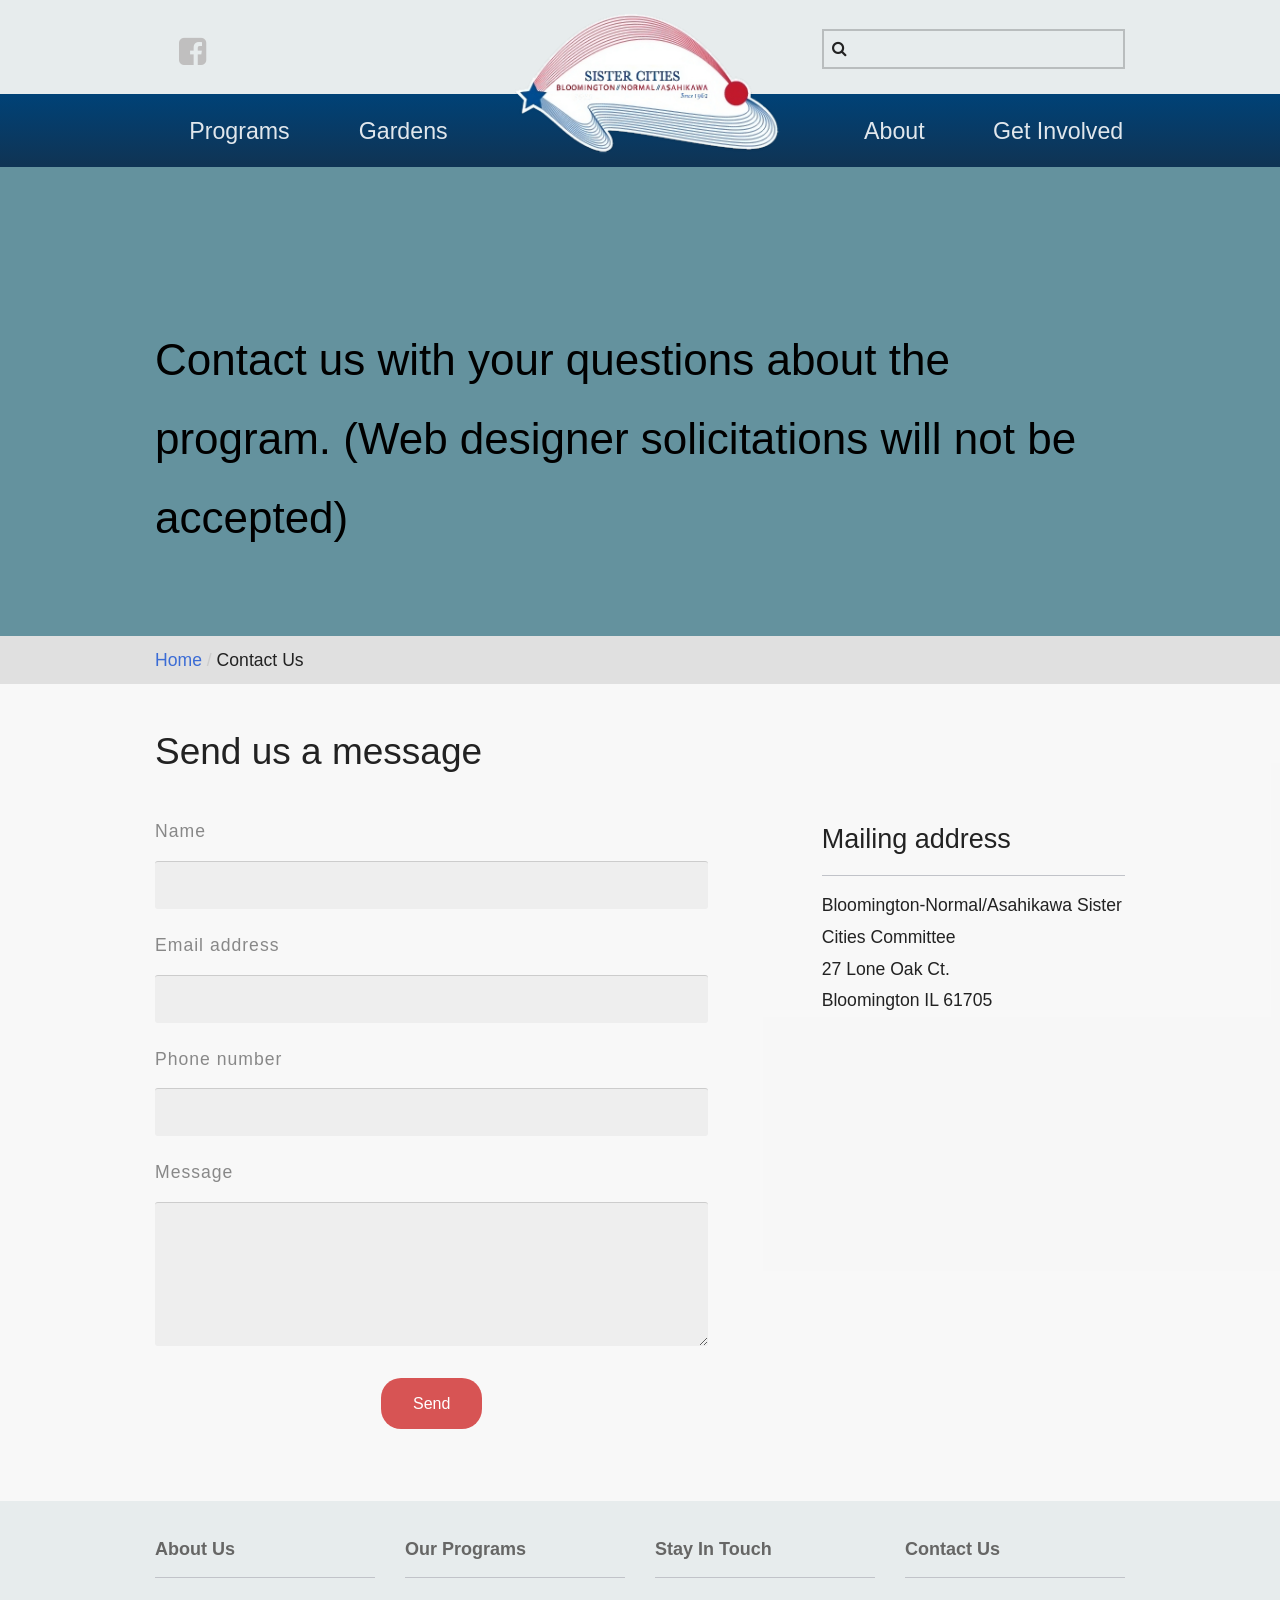
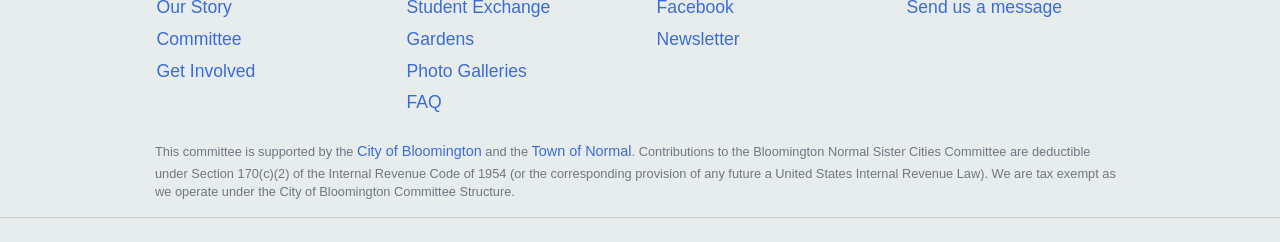
==== contact.html @ bd1c8834 "Add files via upload" ====
<!doctype html>
<html class="no-js" lang="en">
  <head>
    <title>Contact | Bloomington-Normal Sister Cities</title>
    <meta charset="utf-8" />
    <meta name="viewport" content="width=device-width, initial-scale=1.0" />
    <link rel="stylesheet" href="foundation.css" />
    <script src="/js/vendor/modernizr.js"></script>
    <link href="//netdna.bootstrapcdn.com/font-awesome/4.1.0/css/font-awesome.min.css" rel="stylesheet">
    <link href="overrides.css" rel="stylesheet">
    <link href="lightbox.css" rel="stylesheet" />


    <link rel="shortcut icon" type="image/ico" href="/img/favicon.ico"/>

    <!-- HTML5 Shim and Respond.js IE8 support of HTML5 elements and media queries -->
    <!-- WARNING: Respond.js doesn't work if you view the page via file:// -->
    <!--[if lt IE 9]>
      <script src="https://oss.maxcdn.com/libs/html5shiv/3.7.0/html5shiv.js"></script>
      <script src="https://oss.maxcdn.com/libs/respond.js/1.4.2/respond.min.js"></script>
    <![endif]-->
      </head>
  <body>
    <header>
        <section>
            <div class="row">
                <div class="hide-for-small medium-4 columns">
                    <p><a href="http://www.facebook.com/bnsistercities" target="_blank"><i class="fa fa-facebook-square"></i></a></p>
                </div>
                <div class="small-12 medium-4 medium-offset-4 columns">
                    <form id="form1_search" class="search-large" action="/search" method="get">  
                    <input id="form1_q" name="q" type="search" />
                    </form>	    	</div>
            </div>
        </section>
        <a href="homepage.html" class="small-logo"><img src="img/logo-ie.png" alt="Bloomington-Normal Sister Cities Logo, links to homepage."></a>
    
            <nav>
             <a onclick="toggle('nav-collapsed')" class="nav-toggler">Menu</a>
    
            <div class="row" id="nav-collapsed">
            <ul>
                         <li>
                         <div class="small-12 medium-2 columns">	
                        <a href="programs.html">Programs</a>
                        </div>
                        </li>
    
                        <li>
                            <div class="small-12 medium-2 columns">
                            <a href="gardens.html">Gardens</a>
    
                            </div>
                        </li>
    
                
                <li>
                    <div class="hide-for-small medium-4 columns">
                    <a href="homepage.html"><img src="/img/logo-ie.png"/></a>
                    </div>
                </li>
    
                <li>
                    <div class="small-12 medium-2 columns">
                        <a href="about.html">About</a>
                    </div>
                </li>
    
                <li>
                    <div class="small-12 medium-2 columns">
                        <a href="getinvolved.html">Get Involved</a>
                    </div>
                </li>
                </ul>
            </div>
            </nav>
        </header>



<section class="full-width" style="


background: #64929e;
	background-size: cover;-webkit-background-size: cover;-moz-background-size: cover;-o-background-size: cover;

">
	<div class="row">
		
		<div class="small-12 columns">
			<h1 style="color: black">Contact us with your questions about the program.  (Web designer solicitations will not be accepted)</h1>

		</div>
	</div>
</section>
<aside class="bread">
	<div class="row">
		<div class="small-12 columns">
			<p><a href="/">Home</a> <span>/</span> Contact Us</p>
		</div>
	</div>
</aside>

<div class="row">
	<div class="small-12 medium-8 columns">
		<h2>Send us a message</h2>
	</div>
</div>
<div class="row">
	<div class="small-12 medium-7 columns">
			<form id="form2_contact-us" action="/contact/" method="post">
	<label for="form2_name">Name</label>
		<input id="form2_name" name="name" type="text" required="required" />
	<label for="form2_email">Email address</label>
		<input id="form2_email" name="email" type="text" required="required" />
	<label for="form2_phone">Phone number</label>
		<input id="form2_phone" name="phone" type="text" required="required" />
	<label for="form2_message">Message</label>
		<textarea id="form2_message" name="message" cols="30" rows="4" required="required"></textarea>
				
	<p class="text-center"><input id="form2_submit" name="submit" class="button" value="Send" type="submit" /><input type="hidden" name="cms-form" value="Y29udGFjdC11czpwZXJjaF9mb3JtczovdGVtcGxhdGVzL2NvbnRlbnQvY29udGFjdC5odG1sOjE3MDIyMzI4MTk=" /></p>
	
	<p class="text-center"></p>
</form>	</div>
	<div class="small-12 medium-4 medium-offset-1 columns">
		<h3 class="bottom-border">Mailing address</h3>
		<p>Bloomington-Normal/Asahikawa Sister Cities Committee<br>27 Lone Oak Ct.<br>Bloomington IL 61705</p>	</div>
</div>

<footer>

    <div class="row search-small">
      <div class="small-12 columns">
        <form id="form2_search" class="search-large" action="/search" method="get">  
		        <input id="form2_q" name="q" type="search" />
				</form>      </div>
    </div>
    <div class="row">
      	<div class="medium-3 small-6 columns">
            <h5>About Us</h5>
            <ul>
              <li><a href="about.html">Our Story</a></li>
              <li><a href="about.html#committee">Committee</a></li>
              <li><a href="getinvolved.html">Get Involved</a></li>
            </ul> 
          </div>

      	 <div class="medium-3 small-6 columns">
      			<h5>Our Programs</h5>
      			<ul>
              <li><a href="programs.html">Student Exchange</a></li>
              <li><a href="gardens.html">Gardens</a></li>
              <li><a href="galleries.html">Photo Galleries</a></li>
              <li><a href="faq.html">FAQ</a></li>
            </ul>
      		</div>

      		<div class="medium-3 small-6 columns">
           

              <h5>Stay in touch</h5>
              <ul>
              	<li><a href="http://facebook.com/bnsistercities" target="_blank">Facebook</a></li>
              	<li><a href="newsletter.pdf">Newsletter</a></li>
              </ul>
				  </div>
          <div class="medium-3 small-6 columns">
              <h5>Contact Us</h5>
              <ul>
              	<li><a href="contact.html">Send us a message</a></li>
              	
              </ul>
          </div>
      	
      </div>
      <div class="row">
<div class="small-12  columns">
   <small>This committee is supported by the <a href="http://www.cityblm.org/">City of Bloomington</a> and the <a href="https://www.normal.org/">Town of Normal</a>. </small>
   <small>Contributions to the Bloomington Normal Sister Cities Committee are deductible under Section
170(c)(2) of the Internal Revenue Code of 1954 (or the corresponding provision of any future a United States Internal Revenue Law). We are tax exempt as we operate under the City of Bloomington Committee Structure.</small>
</div>
</div>

  
<section>    		
    <div class="row">
    
    </div>
    </section>
  
</footer>
 
   <script src="/js/vendor/jquery-1.11.0.min.js"></script>
  <script src="/js/vendor/lightbox.js"></script>
<script type="text/javascript">
    function toggle(id) {
       var e = document.getElementById(id);
       if(e.style.display == 'block')
          e.style.display = 'none';
       else
          e.style.display = 'block';
    }

</script>
    <script type="text/javascript">
      $(function() {
  $('a[href*=#]:not([href=#])').click(function() {
    if (location.pathname.replace(/^\//,'') == this.pathname.replace(/^\//,'') && location.hostname == this.hostname) {
      var target = $(this.hash);
      target = target.length ? target : $('[name=' + this.hash.slice(1) +']');
      if (target.length) {
        $('html,body').animate({
          scrollTop: target.offset().top
        }, 1000);
        return false;
      }
    }
  });
});
    </script>

    <script>
      $(document).foundation();
    </script>

     </body>
</html>
---- overrides.css ----
/* Fonts */
@font-face {
    font-family: 'Bree Serif';
    font-style: normal;
    font-weight: 400;
    src: local('Bree Serif'), local('BreeSerif-Regular'), url(http://themes.googleusercontent.com/static/fonts/breeserif/v3/LQ7WLTaITDg4OSRuOZCps73hpw3pgy2gAi-Ip7WPMi0.woff) format('woff');
  }
  @font-face {
    font-family: 'Source Sans Pro';
    font-style: normal;
    font-weight: 300;
    src: local('Source Sans Pro Light'), local('SourceSansPro-Light'), url(http://themes.googleusercontent.com/static/fonts/sourcesanspro/v7/toadOcfmlt9b38dHJxOBGMVNtom4QlEDNJaqqqzqdSs.woff) format('woff');
  }
  @font-face {
    font-family: 'Source Sans Pro';
    font-style: normal;
    font-weight: 400;
    src: local('Source Sans Pro'), local('SourceSansPro-Regular'), url(http://themes.googleusercontent.com/static/fonts/sourcesanspro/v7/ODelI1aHBYDBqgeIAH2zlNHq-FFgoDNV3GTKpHwuvtI.woff) format('woff');
  }
  @font-face {
    font-family: 'Source Sans Pro';
    font-style: normal;
    font-weight: 600;
    src: local('Source Sans Pro Semibold'), local('SourceSansPro-Semibold'), url(http://themes.googleusercontent.com/static/fonts/sourcesanspro/v7/toadOcfmlt9b38dHJxOBGCmgpmuQqK2I-L2S9cF65Ek.woff) format('woff');
  }
  @font-face {
    font-family: 'Source Sans Pro';
    font-style: normal;
    font-weight: 700;
    src: local('Source Sans Pro Bold'), local('SourceSansPro-Bold'), url(http://themes.googleusercontent.com/static/fonts/sourcesanspro/v7/toadOcfmlt9b38dHJxOBGIqjGYJUyOXcBwUQbRaNH6c.woff) format('woff');
  }
  @font-face {
    font-family: 'Source Sans Pro';
    font-style: italic;
    font-weight: 300;
    src: local('Source Sans Pro Light Italic'), local('SourceSansPro-LightIt'), url(http://themes.googleusercontent.com/static/fonts/sourcesanspro/v7/fpTVHK8qsXbIeTHTrnQH6H7XMO6S-yJpg1torQFmnv33rGVtsTkPsbDajuO5ueQw.woff) format('woff');
  }
  /* Globals */
  html, body {
      background: rgb(240, 240, 240);
      background: rgba(240, 240, 240, 0.29);
  }
  h1, h2, h3, h4, h5, h6, p, a, li, small {
      font-family: 'Source Sans Pro', sans-serif;
      line-height: 1.8;
  }
  h1, h2, h3, h4, h5, h6 {
      margin-bottom: .88rem;
  }
  p, a, li, small {
      font-weight: 300;
      font-size: 1.1rem;
  }
  a {
      color: #3B6CD5;
      text-decoration: none;
      transition: all 0.1s linear;
  }
  a:hover {
      color: #325dba;
      border-bottom:1px solid #C1C3C9;
  }
  .text-reset {
      font-size: inherit;
  }
  .button {
      background-color: rgba(201, 8, 8, 0.68);
      border-radius: 20px;
      background-image: url(/img/btn-lines.png);
      transition: all 0.2s ease-in-out;
      text-transform: capitalize;
  }
  .button:hover {
      background: rgb(201, 8, 8);
      background: rgba(201, 8, 8, 0.88);
  }
  nav ul, .sections-page, footer li, .list-none {
      list-style-type: none;
  }
  .list-none {
      margin-left: 0;
  }
  /* Header & Navigation */
  header, footer {
      background: #e7eced;
  }
  header section:nth-child(1) {
      margin: 0 auto;
  }
  header section:nth-child(1) > .row:nth-child(1) {
      padding-top:1.5rem;
  }
  
  header section:nth-child(1) .medium-4 p a i {
      font-size: 2rem;
      padding-top: .75rem;
      color: rgb(192, 191, 191);
      transition:0.2s all ease-in-out;
  }
  header section:nth-child(1) p a:hover, .button:hover, .homepage-box, footer h5:nth-child(5) {
      border-bottom: none;
  }
  header section:nth-child(1) .medium-4 p a:hover i{
      color:#3b5998;
      font-weight: 300;
  }
  header section:nth-child(1) p i:nth-child(-1n+3) {
      margin-left:1.5rem;
  }
  /* Search form */
  form.search-large {
      margin: -.75rem 0 1rem;
  }
  form.search-large:before {
      font-family: 'FontAwesome';
      content: '\f002';
      top: 28px;
      position: relative;
      right: -10px;
  }
  /*header form input, form.search-large input, form.search-large input:focus {
      border: 1px solid #ccc !important;
  }*/
  form.search-large input {
      box-shadow: none;
      text-indent: 30px;
      width: 100%;
      display: block;
      height: 2.5rem;
      background-color: transparent !important;
      transition: all 0.2s ease-in-out !important;
      border: 2px solid rgba(0,0,0,0.2);
  }
  form.search-large input:focus {
      outline: 0;
      border: 2px solid rgba(0, 0, 0, 0.35);
      background-color: #fff !important;
  }
  .prefix-margin {
      margin-top: 0.75rem;
  }
  /* Header */
  nav {
      background-color: #004277;
      background-image: -webkit-gradient(linear, 0% 0%, 0% 100%, from(#004277), to(#0f3455));
      background-image: -webkit-linear-gradient(top, #004277, #0f3455); 
      background-image: -moz-linear-gradient(top, #004277, #0f3455);
      background-image: -ms-linear-gradient(top, #004277, #0f3455);
      background-image: -o-linear-gradient(top, #004277, #0f3455);
      text-align: center;
      padding: 1.5rem 0 .9rem 0;
      border-bottom: .19rem solid #0f3455;
  }
  nav ul {
      display: block;
  }
  nav a {
      color: rgb(255, 255, 255);
      color: rgba(255, 255, 255, 0.88);
      font: 1.45rem 'Source Sans Pro', sans-serif;
      text-decoration: none;
  }
  nav a:hover {
      color:#f8f8f8;
      text-shadow: 2px 2px 2px #0f3455;
      border:none;
  }
  nav a img:first-child {
      margin-top: -40.5%;
      width: 100%;
      margin-bottom: -8%;
  }
  .small-logo {
      display: none;
  }
  a.nav-toggler {
      display: none;
  }
  .search-small {
      display: none;
  }
  .gallery-image {
      border: 5px solid #eee;
      border-radius: 2px;
      box-shadow: 1px 1px 1px rgba(0,0,0,.2);
  }
  @media all and (max-width: 923px) {
      nav a {
          font-size: 1.25rem;
      }
      .search-small {
          display: none;
      }
      .small-logo {
          display: none;
      }
      a.nav-toggler {
          display: none;
      }
  }
  @media all and (max-width: 821px) {
      nav a {
          font-size: 1.1rem;
      }
      .search-small {
          display: none;
      }
      .small-logo {
          display: none;
      }
      a.nav-toggler {
          display: none;
      }
  }
  @media all and (max-width: 640px) {
      .small-logo {
          display: none;
      }
      .small-logo img {
          width: 50%;
          margin: -3rem 0 -7rem 25%;
          
      }
      a.nav-toggler {
          display: block;
      }
      #nav-collapsed {
          display: none;
          margin-top: 1rem;
  padding-top: 2rem;
  padding-bottom: 1rem;
  margin-bottom: -1rem;
  background: rgba(16, 19, 32, 0.478431);
  }
          
      nav {
          margin-top: 0;
  
      }
      .search-small {
          display: block;
      }
      body {
          padding-top: 0;
      }
      nav a img:first-child {
          margin-top:-50%;
          width: 80%;
      }
      nav a {
          font-size:1.25rem;
      }
      .padded-border {
          padding-left: 0;
          border-left: 0;
      }
      .sections-page {
          display: none;
      }
      header section:nth-child(1) > .row:nth-child(1) {
      display: none;
      }
  
  }
  @media all and (max-width: 447px) {
      nav a {
          font-size:1.1rem;
      }
      .nav-toggler {
          color:#fff;float:right;margin-right: 1rem;margin-top: -1rem;
          display: block;
      }
      #nav-collapsed {
          display: none;
          margin-top: 1rem;
  padding-top: 2rem;
  padding-bottom: 1rem;
  margin-bottom: -1rem;
  background: rgba(16, 19, 32, 0.478431);
  }
      .search-small {
          display: block;
  
      }
      .small-logo {
          display: block;
      }
      .small-logo img {
          width: 50%;
          margin: -3rem 0 -7rem 25%;
          
      }
  }
  .margin {
      margin-top: 2rem;
  }
  .padded-border {
      border-left: 1px solid #eee;
      padding-left: 3rem;
  }
  .sections-page {
      margin-left: 0;
      margin-top: 5.5rem;
  }
  .sections-page li {
      border-bottom: 1px solid rgba(212, 212, 202, 0.66);
      line-height: 3rem;
      height: 3rem;
  }
  .sections-page li:nth-child(2), 
  .sections-page li:nth-child(3), 
  .sections-page li:nth-child(4), 
  .sections-page li:nth-child(6), 
  .sections-page li:nth-child(7), 
  .sections-page li:last-child   {
      margin-left: 1rem;
  }
  
  .sections-page li:hover:after, a.after-arrow:after {
      font-family: 'FontAwesome';
      padding-left: .5rem;
  }
  .sections-page li:hover:after {
      content: "\f105";
  }
  a.after-arrow:after {
      content: "\f0da";
  }
  a.after-arrow:after {
      color: #004277;
  }
  .full-width div.container {
      padding: 1rem;
      height: 36rem;
      background-color: rgba(255, 255, 255, 0.2);
  
  }
  .full-width {
      height: auto;
  }
  .full-width h1 {
      padding-top: 150px;
      padding-bottom: 4rem;
  }
  
  .full-width p {
      color: #e7eced;
  }
  
  .cta h1, .cta p {
      text-shadow: 1px 4px 4px rgba(0, 0, 0, 0.59);
      padding-bottom: 1.5rem;
      color: #fff !important;
      font-weight: 600;
  }
  .cta p {
      font-size: 1.75rem;
      text-shadow: none !important;
      margin-top: -1.75rem;
      font-weight: 500 !important;
  }
  .full-width a:not(.button) {
      border-bottom: 1px solid #e7eced;
  }
  .full-width a:not(.button):hover {
      color: #fff;
  }
  aside.bread {
      background: #E0E0E0;
      height: 3rem;
  }
  aside.bread p {
      line-height: 3rem;
  }
  aside.bread p em {
      font-style: normal;
  }
  aside.bread p span, #about p, #about h3 {
      color: #ccc;
  }
  .callout-homepage {
      background: rgb(246,246,246);
      margin-top: -3rem;
      border-width: 1px 1px 0 1px;
      border-color: #E6E0E0;
      border-style: solid;
      box-shadow: 1px -3px 2px 0px rgba(228, 215, 215, 0);
      margin-bottom: -0.5rem;
  }
  .callout-homepage h2 {
      margin-bottom: .5rem;
  }
  .callout-homepage-entry {
      padding: 0 4rem 1rem 4rem;
      text-align: justify;
      border-color: #E6E0E0;
      border-style: solid;
      border-width: 0 1px 1px 1px;
      box-shadow:-1px 1px 1px 0 rgba(202, 197, 197, 0.16);
  }
  .homepage-box, .homepage-box-sub {
      border: 1px solid #E6E0E0;
  }
  .homepage-box {
      height: 12rem;
  }
  .homepage-box-sub {
      height: 4rem;
  }
  .homepage-box-sub p {
      line-height: 4rem;
  }
  .homepage-box:hover   {
      background: #c02020;
  }
  .homepage-box:hover i, .homepage-box:hover a {
      color: #fff;
  }
  .homepage-box i {
      font-size:6rem;line-height:12rem;
  }
  /* Photos */
  .photo-borders {
      border: 12px solid #fff;
      box-shadow: 1px 2px 5px #D3C8C8;
      margin-bottom: 1.5rem;
  }
  figcaption.pullquote, aside.bread p em {
      color: #666;
  }
  figcaption i {
      padding: .5rem;
  }
  .bottom-border {
      border-bottom: 1px solid #C1C3C9;
      padding-bottom: .75rem;
  }
  /* FAQ */
  
  .faq-question {
      font-weight: 600;
  }
  .question-group p {
      margin-bottom: 0.5rem;
  }
  .answer {
      display: none;
      visibility: visible;
  }
  /* Contact Form */
  #form2_contact-us label {
      color: #888;
      cursor: pointer;
      display: inline-block;
      text-align: left;
      font-size: 1.1rem;
      letter-spacing: 1px;
      font-weight: 300;
  
      margin: 0.75rem 0;
  }
  #form2_contact-us input[type="text"], #form2_contact-us textarea {
      border-radius: 3px;
      font-size: 1.125rem;
      border: transparent;
      display: block;
      width: 100%;
      margin-top: .5rem;
      box-shadow: none;
      background: #eee;
      text-indent: 14px;
  }
  #form2_contact-us input[type="text"] {
      height: 3rem;
  }
  #form2_contact-us textarea {
      height: 9rem;
      margin-bottom: 2rem;
      padding-top: 0.75rem;
  }
  /* Page Headers */
  .subDirectory {
      margin-top: -5rem;
  }
  
  .subDesc {
      margin-top: 1.5rem;
      font-size: 1.35rem;
  }
  
   #about {
       background: rgb(0, 0, 0);
      background: rgba(0, 0, 0, 0.62);
      margin: 6rem 0 3rem 0;
      
  }
  #about h3, #about p {
      margin-top:1rem;
  }
  
  aside.related {
      background-color: rgb(0, 0, 0);
      background-color:rgba(0, 0, 0, 0.04);
      padding: .75rem;
  
  }
  aside.related .medium-4, footer section, #form2_contact-us input[type="text"], #form2_contact-us textarea  { 
      border-top: 1px solid #ccc;
  }
  
  h2 {
      padding: .75rem 0 .75rem 0;
  }
  p.buffer {
      margin-top:.75rem;
      font-size: 0.95rem;
  }
  
  /* Footer */
  footer {
      margin-top: 2rem;
  }
  
  footer small a {
      font-size: .9rem;
  }
  footer section {
      margin-top: 1rem;
      padding: 0.5rem 0 1rem 0;
  }
  
  footer h5 {
      color:#666665;
      text-transform: capitalize;
      border-bottom: 1px solid #C1C3C9;
      padding-bottom: .75rem;
      margin-top: 2rem;
      font-weight: 600;
  }
  
  footer h5:nth-child(5) {
      padding-bottom: 0;
      margin-top: 0;
  }
  footer li {
      color: #666665;
      margin-left: -1rem;
  }
  
  footer i {
      color: rgb(192, 191, 191);
  }
  
  footer .medium-3:nth-child(3) i:nth-child(-n+3) {
      font-size: 150%;
      margin-right: 1rem;
  }
  footer .medium-3:nth-child(3) i:nth-child(-n+3), footer form {
      padding-top:.5rem;
  }
  p.address {
      font-size: 100%;
  }
  footer small {
      font-size: 80%;
      line-height: 1.4;
      color: #727783;
  }
  .reports-masthead {
      background: #333;
      padding: .5rem .25rem;
  }
  .reports-masthead h4 {
      color: #fff;
  }
  .reports-row {
      border: 1px solid #ccc;
      border-top: none;
  }
  .reports-row p {
      padding: 1rem 0 0 0;
  }
  
  .report-img {
      width: 30%;
  }
  /* Buttons */
  a.small {
      border-style: solid;
      border-color: #660515;
      border-radius: 5px;
      border-width: 1px 1px 3px !important;
      text-shadow: 1px 1px rgb(129, 21, 21);
      background: #9B1228;
  }
  a.small i {
      transition: all 0.4s linear;
  } 
  a.small:hover {
      background-color:#9B1239;
  } 
  @media screen and (max-width: 550px) {
      .full-width .container {
          height: auto;
      }
      .full-width h1 {
          padding: 2rem 0 1rem 0;
      }
      .callout-homepage-entry {
          padding: 0 1.5rem;
      }
  }
  @media print {
      * {
          color: #000;
          line-height: 1.5;
          font-size: 12px;
          border: 0;
      }
      header, footer, .full-width, .bread, .margin, .sections-page {
          display: none;
      }
  }
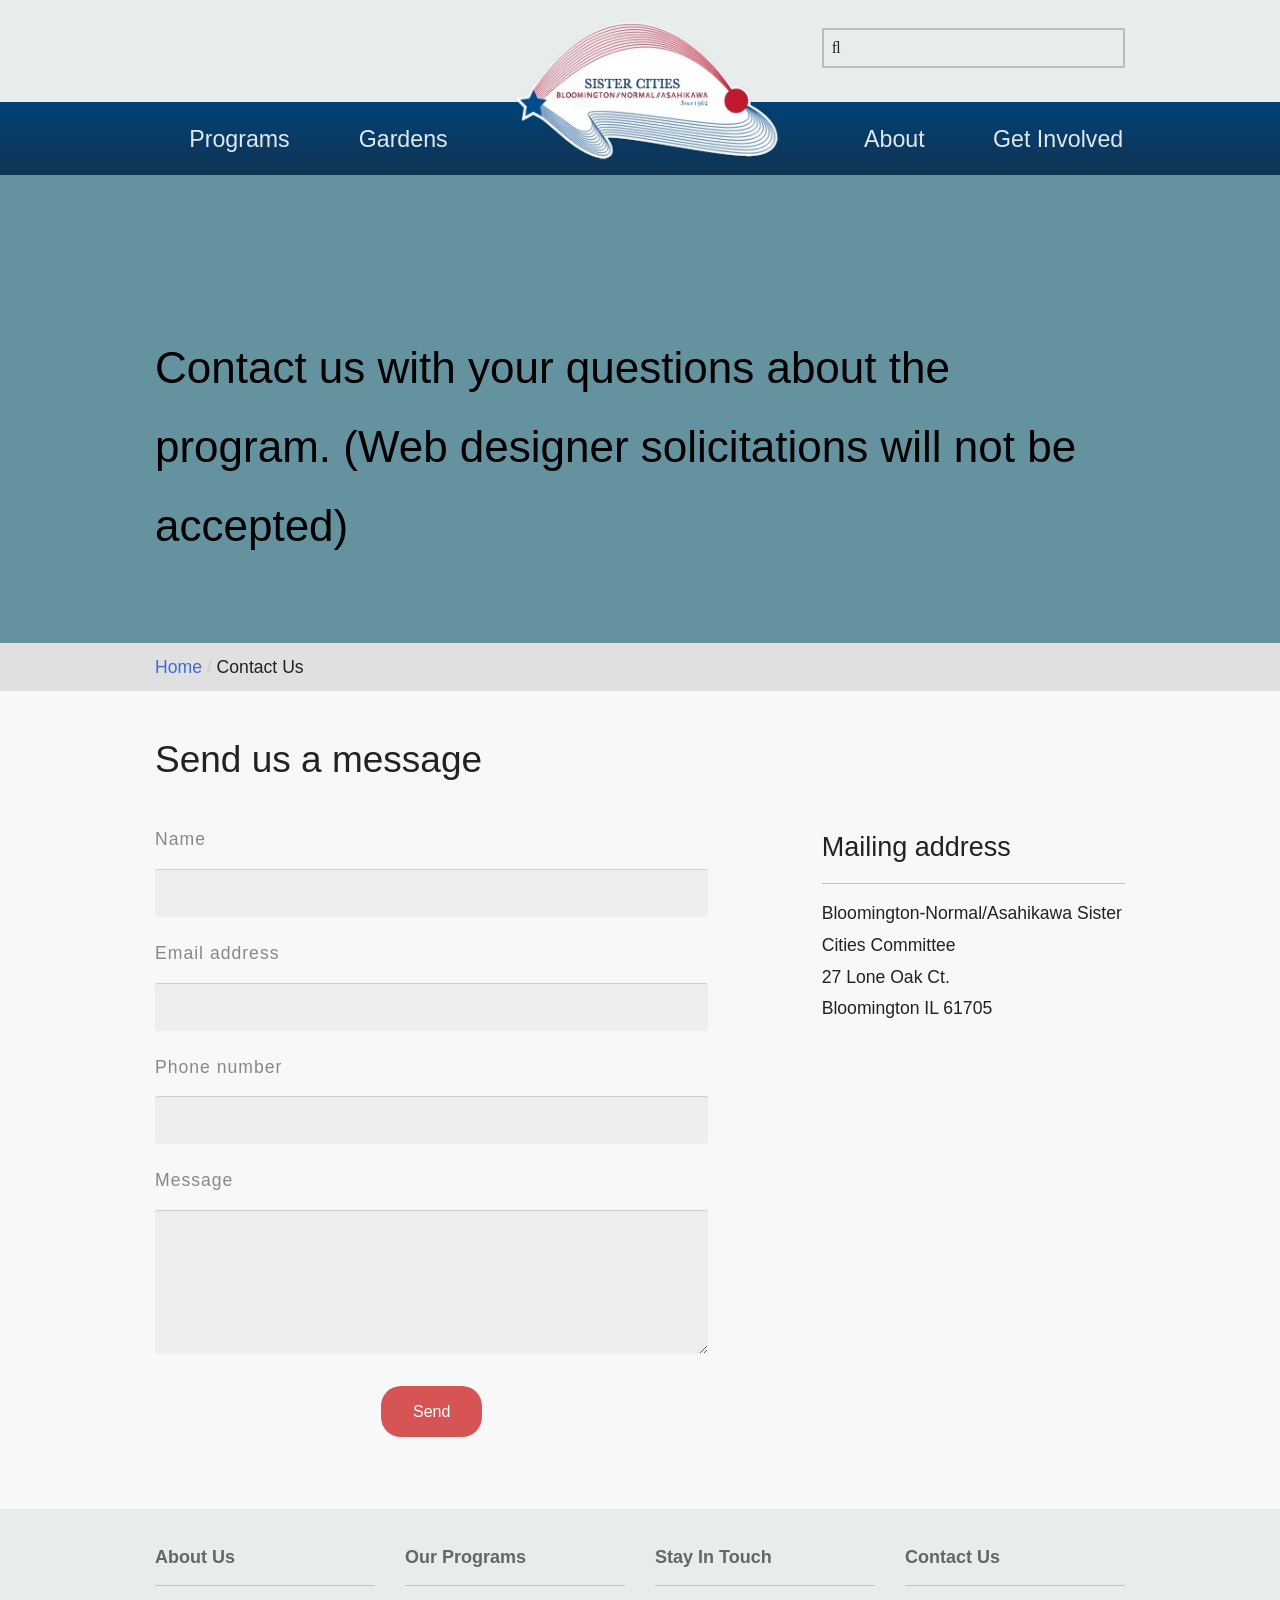
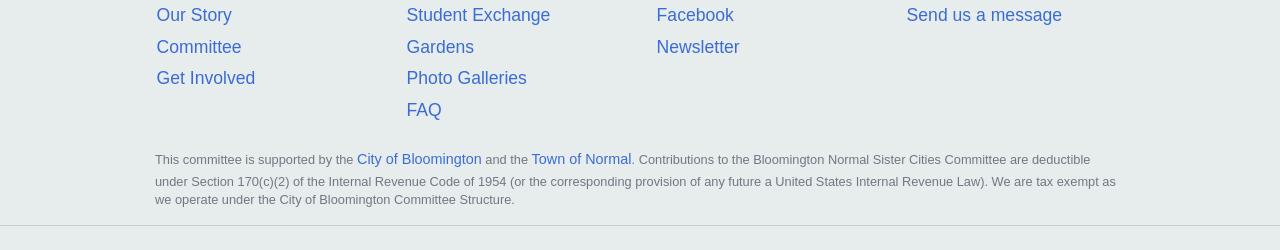
==== commit 3fb7bf28: "Add files via upload" ====
--- a/contact.html
+++ b/contact.html
@@ -6,8 +6,8 @@
     <meta charset="utf-8" />
     <meta name="viewport" content="width=device-width, initial-scale=1.0" />
     <link rel="stylesheet" href="foundation.css" />
-    <script src="/js/vendor/modernizr.js"></script>
-    <link href="//netdna.bootstrapcdn.com/font-awesome/4.1.0/css/font-awesome.min.css" rel="stylesheet">
+    <script src="js/vendor/modernizr.js"></script>
+    <link href="netdna.bootstrapcdn.com/font-awesome/4.1.0/css/font-awesome.min.css" rel="stylesheet">
     <link href="overrides.css" rel="stylesheet">
     <link href="lightbox.css" rel="stylesheet" />
 
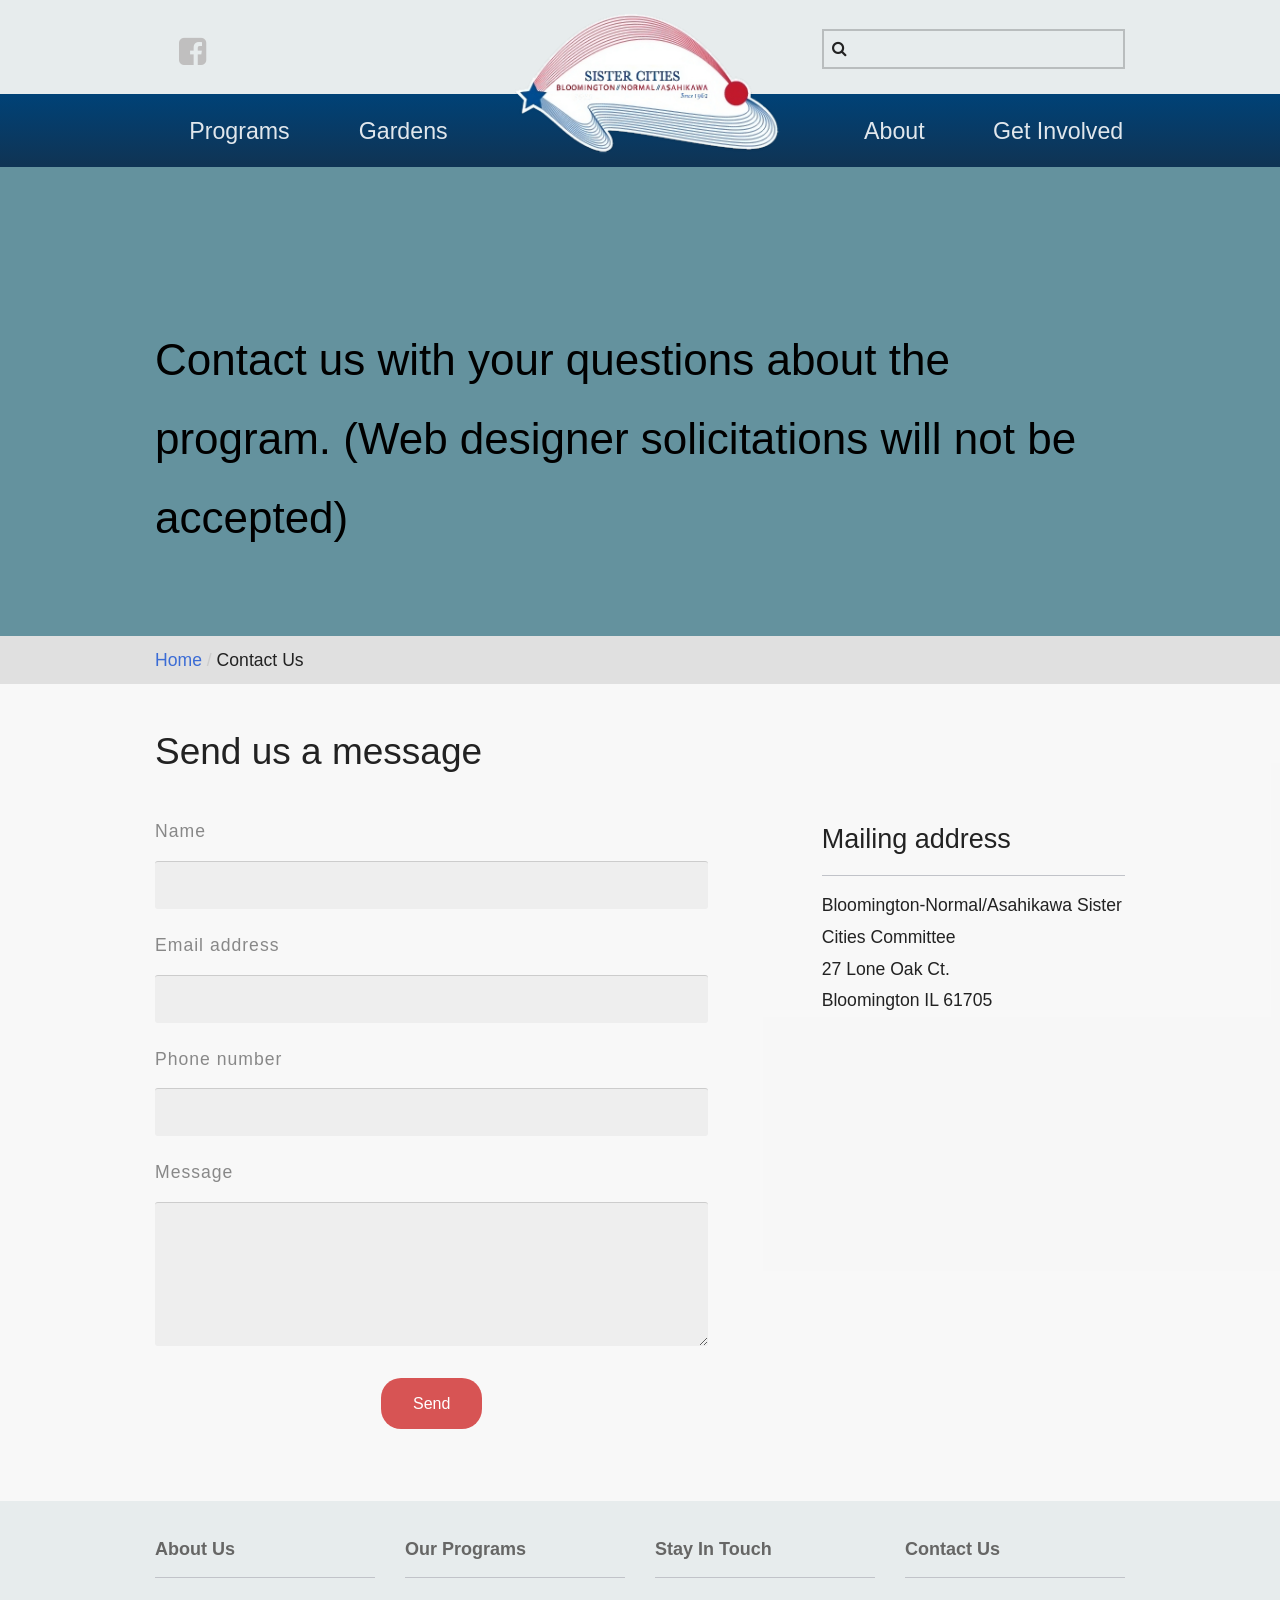
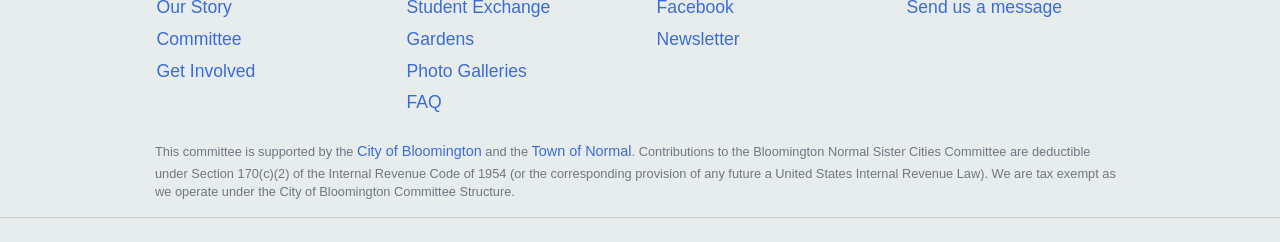
==== commit 654e5504: "Add files via upload" ====
--- a/contact.html
+++ b/contact.html
@@ -8,6 +8,7 @@
     <link rel="stylesheet" href="foundation.css" />
     <script src="js/vendor/modernizr.js"></script>
     <link href="netdna.bootstrapcdn.com/font-awesome/4.1.0/css/font-awesome.min.css" rel="stylesheet">
+    <link rel="stylesheet" href="https://maxcdn.bootstrapcdn.com/font-awesome/4.7.0/css/font-awesome.min.css">
     <link href="overrides.css" rel="stylesheet">
     <link href="lightbox.css" rel="stylesheet" />
 
@@ -57,7 +58,7 @@
                 
                 <li>
                     <div class="hide-for-small medium-4 columns">
-                    <a href="homepage.html"><img src="/img/logo-ie.png"/></a>
+                    <a href="homepage.html"><img src="img/logo-ie.png"/></a>
                     </div>
                 </li>
     
--- a/overrides.css
+++ b/overrides.css
@@ -3,37 +3,37 @@
     font-family: 'Bree Serif';
     font-style: normal;
     font-weight: 400;
-    src: local('Bree Serif'), local('BreeSerif-Regular'), url(http://themes.googleusercontent.com/static/fonts/breeserif/v3/LQ7WLTaITDg4OSRuOZCps73hpw3pgy2gAi-Ip7WPMi0.woff) format('woff');
+    src: local('Bree Serif'), local('BreeSerif-Regular'), url(https://themes.googleusercontent.com/static/fonts/breeserif/v3/LQ7WLTaITDg4OSRuOZCps73hpw3pgy2gAi-Ip7WPMi0.woff) format('woff');
   }
   @font-face {
     font-family: 'Source Sans Pro';
     font-style: normal;
     font-weight: 300;
-    src: local('Source Sans Pro Light'), local('SourceSansPro-Light'), url(http://themes.googleusercontent.com/static/fonts/sourcesanspro/v7/toadOcfmlt9b38dHJxOBGMVNtom4QlEDNJaqqqzqdSs.woff) format('woff');
+    src: local('Source Sans Pro Light'), local('SourceSansPro-Light'), url(https://themes.googleusercontent.com/static/fonts/sourcesanspro/v7/toadOcfmlt9b38dHJxOBGMVNtom4QlEDNJaqqqzqdSs.woff) format('woff');
   }
   @font-face {
     font-family: 'Source Sans Pro';
     font-style: normal;
     font-weight: 400;
-    src: local('Source Sans Pro'), local('SourceSansPro-Regular'), url(http://themes.googleusercontent.com/static/fonts/sourcesanspro/v7/ODelI1aHBYDBqgeIAH2zlNHq-FFgoDNV3GTKpHwuvtI.woff) format('woff');
+    src: local('Source Sans Pro'), local('SourceSansPro-Regular'), url(https://themes.googleusercontent.com/static/fonts/sourcesanspro/v7/ODelI1aHBYDBqgeIAH2zlNHq-FFgoDNV3GTKpHwuvtI.woff) format('woff');
   }
   @font-face {
     font-family: 'Source Sans Pro';
     font-style: normal;
     font-weight: 600;
-    src: local('Source Sans Pro Semibold'), local('SourceSansPro-Semibold'), url(http://themes.googleusercontent.com/static/fonts/sourcesanspro/v7/toadOcfmlt9b38dHJxOBGCmgpmuQqK2I-L2S9cF65Ek.woff) format('woff');
+    src: local('Source Sans Pro Semibold'), local('SourceSansPro-Semibold'), url(https://themes.googleusercontent.com/static/fonts/sourcesanspro/v7/toadOcfmlt9b38dHJxOBGCmgpmuQqK2I-L2S9cF65Ek.woff) format('woff');
   }
   @font-face {
     font-family: 'Source Sans Pro';
     font-style: normal;
     font-weight: 700;
-    src: local('Source Sans Pro Bold'), local('SourceSansPro-Bold'), url(http://themes.googleusercontent.com/static/fonts/sourcesanspro/v7/toadOcfmlt9b38dHJxOBGIqjGYJUyOXcBwUQbRaNH6c.woff) format('woff');
+    src: local('Source Sans Pro Bold'), local('SourceSansPro-Bold'), url(https://themes.googleusercontent.com/static/fonts/sourcesanspro/v7/toadOcfmlt9b38dHJxOBGIqjGYJUyOXcBwUQbRaNH6c.woff) format('woff');
   }
   @font-face {
     font-family: 'Source Sans Pro';
     font-style: italic;
     font-weight: 300;
-    src: local('Source Sans Pro Light Italic'), local('SourceSansPro-LightIt'), url(http://themes.googleusercontent.com/static/fonts/sourcesanspro/v7/fpTVHK8qsXbIeTHTrnQH6H7XMO6S-yJpg1torQFmnv33rGVtsTkPsbDajuO5ueQw.woff) format('woff');
+    src: local('Source Sans Pro Light Italic'), local('SourceSansPro-LightIt'), url(https://themes.googleusercontent.com/static/fonts/sourcesanspro/v7/fpTVHK8qsXbIeTHTrnQH6H7XMO6S-yJpg1torQFmnv33rGVtsTkPsbDajuO5ueQw.woff) format('woff');
   }
   /* Globals */
   html, body {
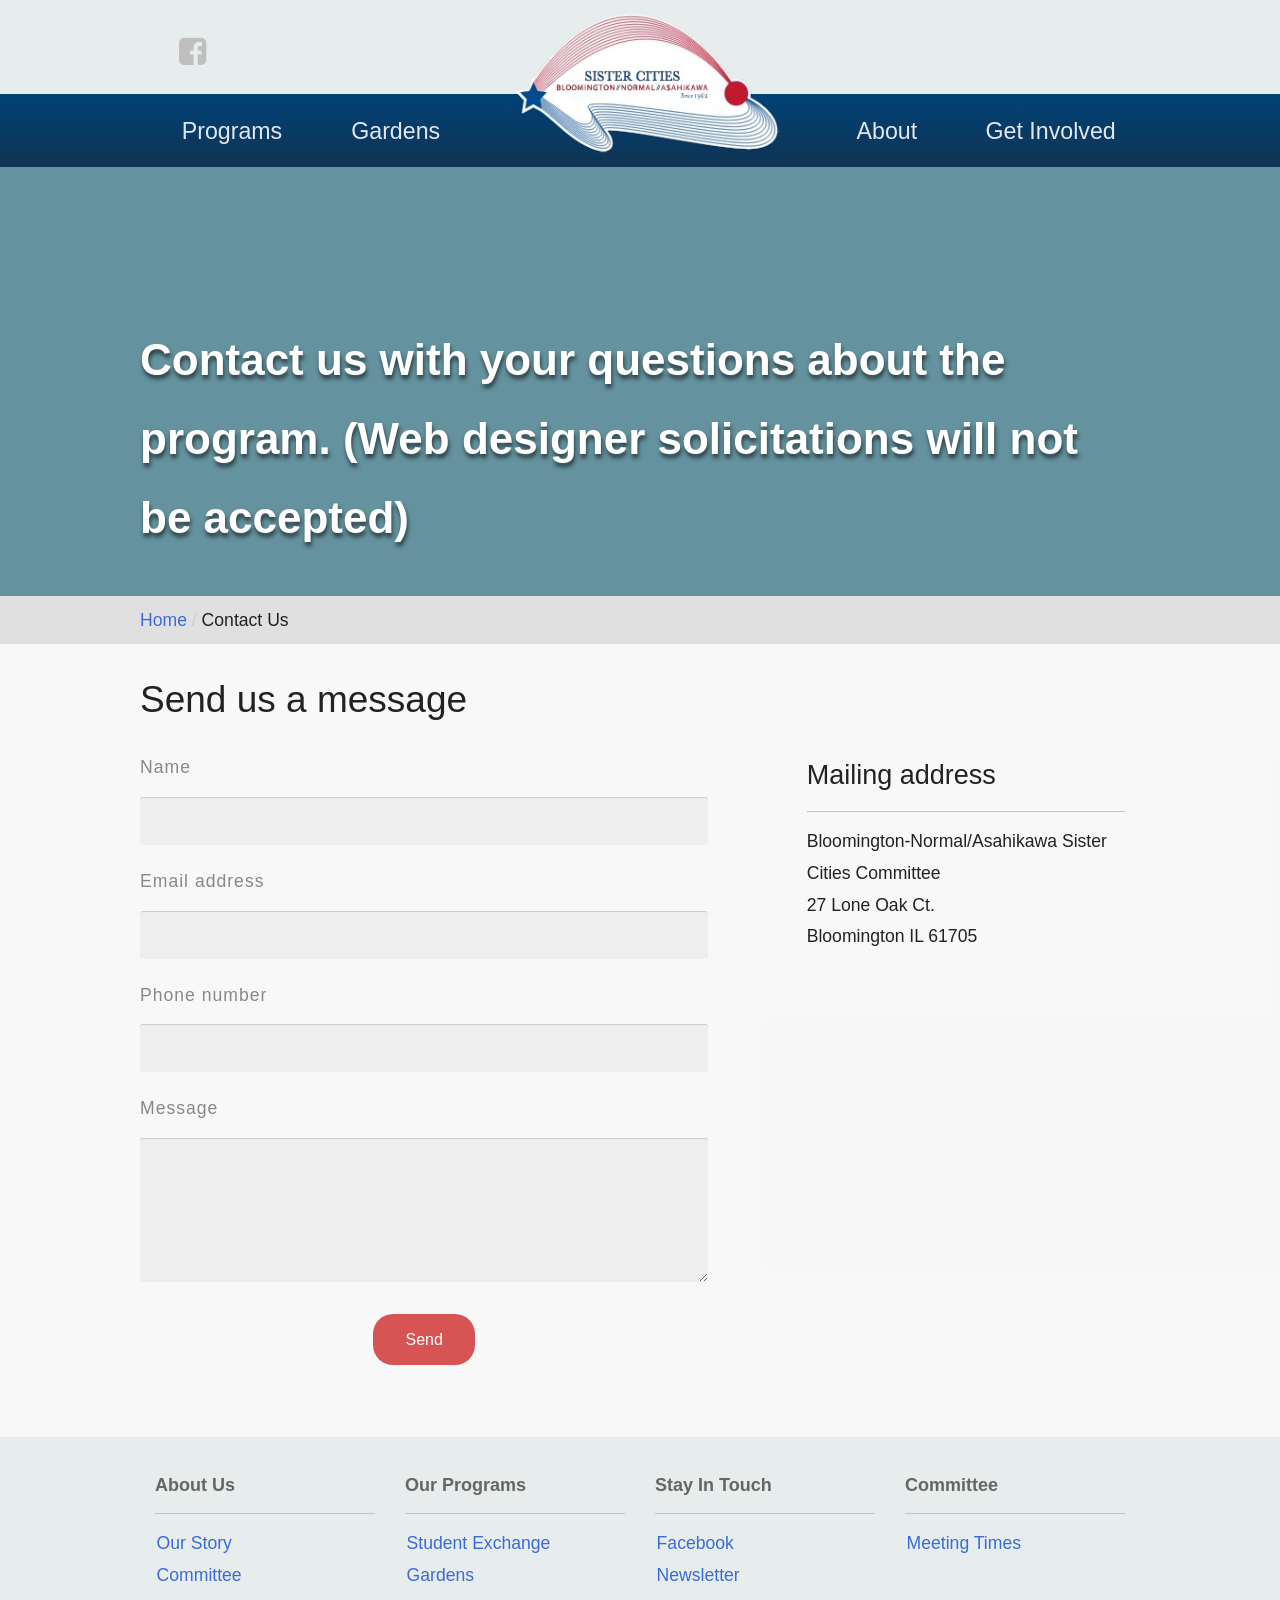
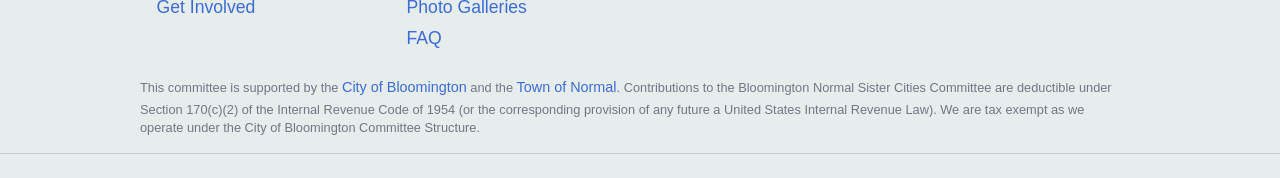
==== commit 34883f50: "Add files via upload" ====
--- a/contact.html
+++ b/contact.html
@@ -29,10 +29,6 @@
                 <div class="hide-for-small medium-4 columns">
                     <p><a href="http://www.facebook.com/bnsistercities" target="_blank"><i class="fa fa-facebook-square"></i></a></p>
                 </div>
-                <div class="small-12 medium-4 medium-offset-4 columns">
-                    <form id="form1_search" class="search-large" action="/search" method="get">  
-                    <input id="form1_q" name="q" type="search" />
-                    </form>	    	</div>
             </div>
         </section>
         <a href="homepage.html" class="small-logo"><img src="img/logo-ie.png" alt="Bloomington-Normal Sister Cities Logo, links to homepage."></a>
@@ -80,7 +76,7 @@
 
 
 
-<section class="full-width" style="
+<section class="full-width cta" style="
 
 
 background: #64929e;
@@ -98,7 +94,7 @@
 <aside class="bread">
 	<div class="row">
 		<div class="small-12 columns">
-			<p><a href="/">Home</a> <span>/</span> Contact Us</p>
+			<p><a href="homepage.html">Home</a> <span>/</span> Contact Us</p>
 		</div>
 	</div>
 </aside>
@@ -167,12 +163,12 @@
               </ul>
 				  </div>
           <div class="medium-3 small-6 columns">
-              <h5>Contact Us</h5>
-              <ul>
-              	<li><a href="contact.html">Send us a message</a></li>
-              	
-              </ul>
-          </div>
+            <h5>Committee</h5>
+            <ul>
+              <li><a href="meetingtimes.html">Meeting Times</a></li>
+              
+            </ul>
+        </div>
       	
       </div>
       <div class="row">
--- a/overrides.css
+++ b/overrides.css
@@ -46,6 +46,12 @@
   }
   h1, h2, h3, h4, h5, h6 {
       margin-bottom: .88rem;
+  }
+  .small-12{
+    margin-left: 0px;
+    padding-left: 0px;
+    margin-bottom: 0px;
+    padding-bottom: 0px;
   }
   p, a, li, small {
       font-weight: 300;
@@ -509,7 +515,8 @@
   }
   
   h2 {
-      padding: .75rem 0 .75rem 0;
+      /* padding: .75rem 0 .75rem 0; */
+      margin-left: 0;
   }
   p.buffer {
       margin-top:.75rem;
